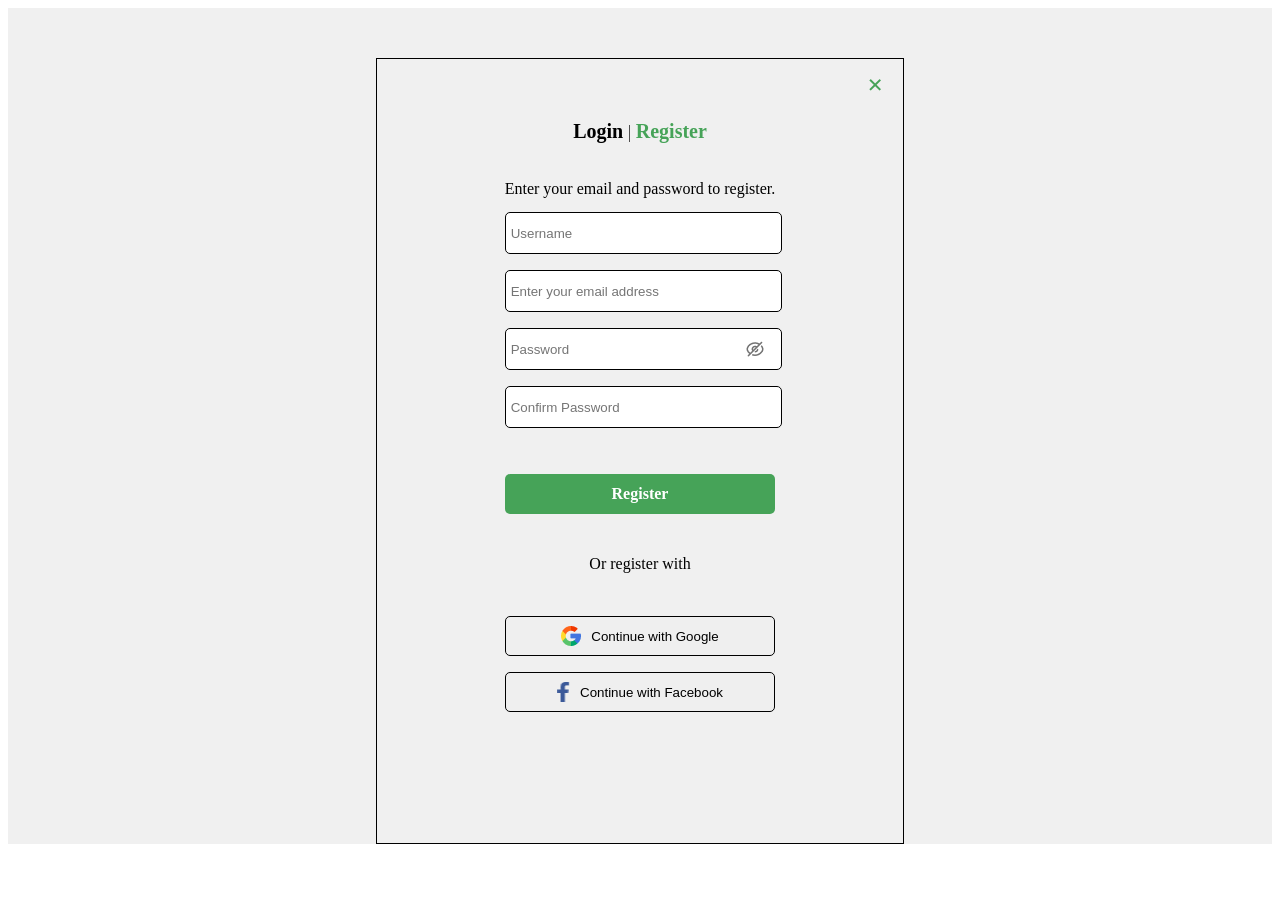
==== registration.html @ bc39f462 "Add homework 3 files" ====
<!DOCTYPE html>
<html lang="en">
    <style>
        .form-container 
        {
            display: flex;
            justify-content: center;
            align-items: center;
            background-color: #f0f0f0;
            flex-direction: column;
        }
        .form-padding {
           border: 1px solid black;
            max-width: 500px;
            height: 656px;
            display: flex;
            flex-direction: column;
            align-items: center;
            margin: 50px 50px 0px 50px;
            padding: 5vw 10vw 5vw 10vw;
        }
        form {
            width: 100%;
            padding-top: 7px;
            gap: 16px;
            display: flex        ;
            flex-direction: column;
        }
        .form-description {
            display: flex;
            justify-content: flex-start;
            width: 100%;
            padding-top: 20px;
            padding-bottom: 7px;
        }
        .form-title {
            color: #3D3D3D;
            font-size: 18px;
            font-style: normal;
            font-weight: 250;
            line-height: 16px; 
            justify-content: space-around;
            padding-bottom: 20px;
            .login {
                font-size: 20px;
                color: black;
                font-weight: bold;
            }
            .register {
                font-size: 20px;
                color: #46A358;
                font-weight: bold;
            }
        }
        input {
            width: 100%;
            max-width: 297px;
            height: 40px;
            padding: 0;
            border-radius: 5px;
            border: solid 0.1px;
            padding-left: 5px;
        }
        button {
            max-width: 300px;
            height: 40px;
        }
        .register-btn {
            border-radius: 5px;
            background: #46A358;
            border: 0;
            color: #FFF;
            font-family: "Cera Pro";
            font-size: 16px;
            font-style: normal;
            font-weight: 700;
            line-height: 16px; 
            margin-top: 30px;
            margin-bottom: 25px;
        }
        .social-login {
            padding-bottom: 27px;
            text-align: center;
        }
        .password-wrapper {
            position: relative;
            img {
               position: absolute;
                top: 11px;
                right: 10px; 
            }
        }
        .close-btn {
            position: absolute;
            top: 10px;
            right: 20px;
            font-size: 28px;
            text-decoration: none;
            color: #46A358;
            font-weight: bold;
        }
        .form-padding {
            position: relative;
        }
        .social-btn {
            display: flex        ;
            align-content: center;
            align-items: center;
            justify-content: center;
            gap: 10px;
            cursor: pointer;
            border-radius: 5px;
            border: solid 0.1px;
        }
        .social-btn:hover {
            box-shadow: 12px 8px 10px rgba(0, 0, 0, 0.25);
            transition: 0.4s;
        }
        .register-btn:hover {
            box-shadow: 0px 0px 19px 2px #46A358;
            transition: 0.4s;
            scale: 1.1;
            cursor: pointer;
        }
        
        
        
        
    </style>
<head>
    <meta charset="UTF-8">
    <meta name="viewport" content="width=device-width, initial-scale=1.0">
    <title>Registration</title>
    </head>
<body>
<div class="form-container">
    <div class="form-padding">
        <a href="ups.html" class="close-btn">×</a>
        <div class="form-title">
            <span class="login">Login</span>
            <span class="slesh">|</span>
            <span class="register">Register</span>
        </div>
        <div class="form-description">Enter your email and password to register.</div>
        <form action="complite.html" method="get" target="_blank">
            <div class="form-group">
                <input type="text" placeholder="Username">
            </div>
            <div class="form-group">
                <input type="email" placeholder="Enter your email address">
            </div>
            <div class="form-group password">
                <div class="password-wrapper">
                    <input type="password" placeholder="Password" id="password">
                    <img src="img/Hide.png" alt="show password" id="toggle-password" width="20" height="20">
                </div>
            </div>
            <div class="form-group">
                <input type="password" placeholder="Confirm Password">
            </div>
            <button type="submit" class="register-btn">Register</button>
            <div class="social-login">Or register with</div>
            <button type="submit" class="social-btn" formaction="https://accounts.google.com" formtarget="_blank">
                <img src="img/Group.png" alt="Google" width="20" height="20">Continue with Google
            </button>
            <button type="submit" class="social-btn" formaction="https://www.facebook.com/login" formtarget="_blank">
                <img src="img/Vector.png" alt="Facebook" width="13" height="20">Continue with Facebook
            </button>
        </form>
    </div>
    
</div>
</body>
</html>
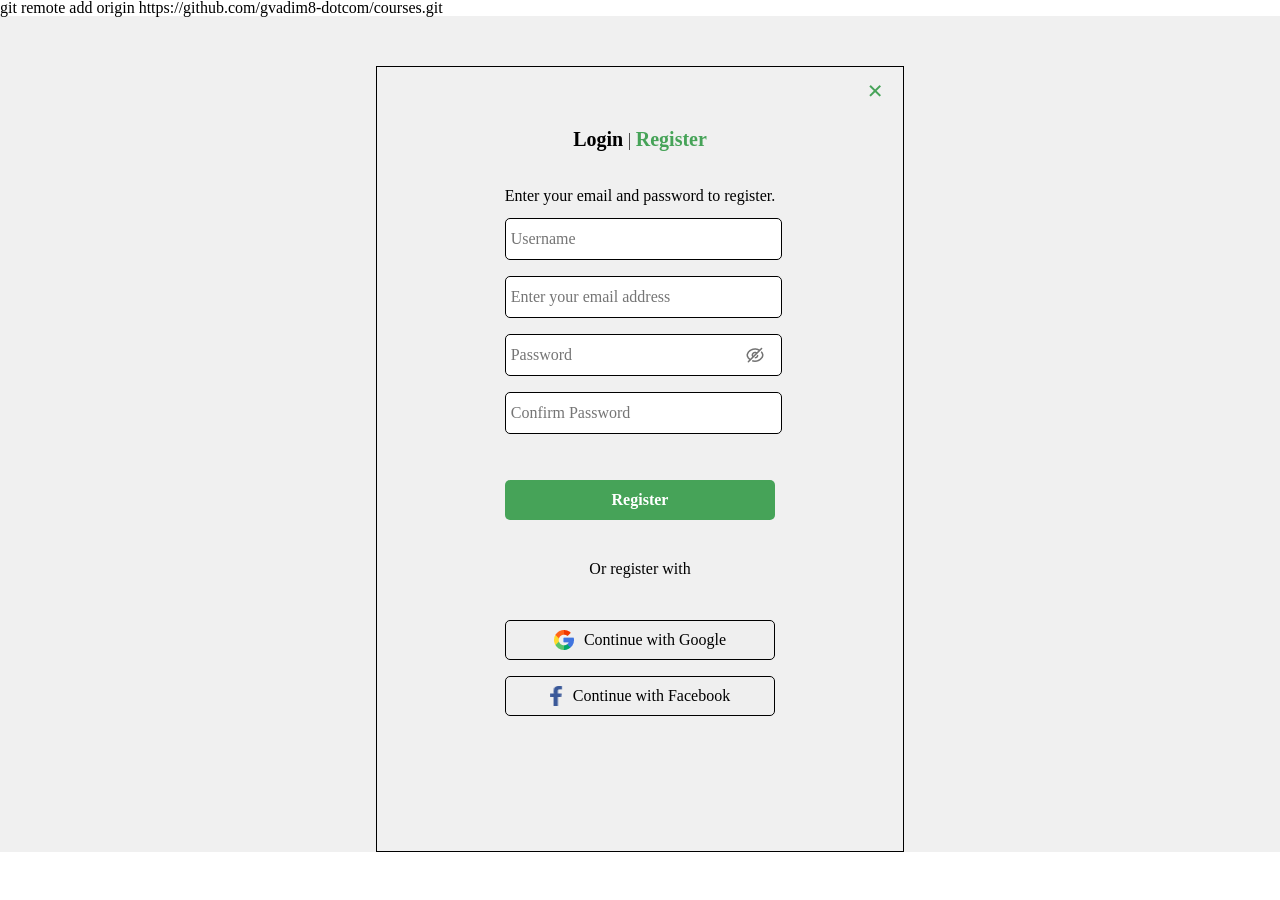
==== commit df5df447: "first commit" ====
--- a/registration.html
+++ b/registration.html
@@ -1,136 +1,17 @@
 <!DOCTYPE html>
 <html lang="en">
-    <style>
-        .form-container 
-        {
-            display: flex;
-            justify-content: center;
-            align-items: center;
-            background-color: #f0f0f0;
-            flex-direction: column;
-        }
-        .form-padding {
-           border: 1px solid black;
-            max-width: 500px;
-            height: 656px;
-            display: flex;
-            flex-direction: column;
-            align-items: center;
-            margin: 50px 50px 0px 50px;
-            padding: 5vw 10vw 5vw 10vw;
-        }
-        form {
-            width: 100%;
-            padding-top: 7px;
-            gap: 16px;
-            display: flex        ;
-            flex-direction: column;
-        }
-        .form-description {
-            display: flex;
-            justify-content: flex-start;
-            width: 100%;
-            padding-top: 20px;
-            padding-bottom: 7px;
-        }
-        .form-title {
-            color: #3D3D3D;
-            font-size: 18px;
-            font-style: normal;
-            font-weight: 250;
-            line-height: 16px; 
-            justify-content: space-around;
-            padding-bottom: 20px;
-            .login {
-                font-size: 20px;
-                color: black;
-                font-weight: bold;
-            }
-            .register {
-                font-size: 20px;
-                color: #46A358;
-                font-weight: bold;
-            }
-        }
-        input {
-            width: 100%;
-            max-width: 297px;
-            height: 40px;
-            padding: 0;
-            border-radius: 5px;
-            border: solid 0.1px;
-            padding-left: 5px;
-        }
-        button {
-            max-width: 300px;
-            height: 40px;
-        }
-        .register-btn {
-            border-radius: 5px;
-            background: #46A358;
-            border: 0;
-            color: #FFF;
-            font-family: "Cera Pro";
-            font-size: 16px;
-            font-style: normal;
-            font-weight: 700;
-            line-height: 16px; 
-            margin-top: 30px;
-            margin-bottom: 25px;
-        }
-        .social-login {
-            padding-bottom: 27px;
-            text-align: center;
-        }
-        .password-wrapper {
-            position: relative;
-            img {
-               position: absolute;
-                top: 11px;
-                right: 10px; 
-            }
-        }
-        .close-btn {
-            position: absolute;
-            top: 10px;
-            right: 20px;
-            font-size: 28px;
-            text-decoration: none;
-            color: #46A358;
-            font-weight: bold;
-        }
-        .form-padding {
-            position: relative;
-        }
-        .social-btn {
-            display: flex        ;
-            align-content: center;
-            align-items: center;
-            justify-content: center;
-            gap: 10px;
-            cursor: pointer;
-            border-radius: 5px;
-            border: solid 0.1px;
-        }
-        .social-btn:hover {
-            box-shadow: 12px 8px 10px rgba(0, 0, 0, 0.25);
-            transition: 0.4s;
-        }
-        .register-btn:hover {
-            box-shadow: 0px 0px 19px 2px #46A358;
-            transition: 0.4s;
-            scale: 1.1;
-            cursor: pointer;
-        }
-        
-        
-        
-        
-    </style>
 <head>
     <meta charset="UTF-8">
     <meta name="viewport" content="width=device-width, initial-scale=1.0">
     <title>Registration</title>
+    <!-- Reset browser styles -->
+    <link rel="stylesheet" href="css/reset.css">
+
+    <!-- Normalize.css (universal alignment) -->
+    <link rel="stylesheet" href="css/normalize.css">
+
+    <!-- Your own styles -->
+    git remote add origin https://github.com/gvadim8-dotcom/courses.git<link rel="stylesheet" href="css/styles.css">
     </head>
 <body>
 <div class="form-container">
@@ -168,7 +49,6 @@
             </button>
         </form>
     </div>
-    
 </div>
 </body>
 </html>
--- a/css/styles.css
+++ b/css/styles.css
@@ -0,0 +1,130 @@
+        .form-container 
+        {
+            display: flex;
+            justify-content: center;
+            align-items: center;
+            background-color: #f0f0f0;
+            flex-direction: column;
+        }
+        .form-padding {
+           border: 1px solid black;
+            max-width: 500px;
+            height: 656px;
+            display: flex;
+            flex-direction: column;
+            align-items: center;
+            margin: 50px 50px 0px 50px;
+            padding: 5vw 10vw 5vw 10vw;
+        }
+        form {
+            width: 100%;
+            padding-top: 7px;
+            gap: 16px;
+            display: flex        ;
+            flex-direction: column;
+        }
+        .form-description {
+            display: flex;
+            justify-content: flex-start;
+            width: 100%;
+            padding-top: 20px;
+            padding-bottom: 7px;
+        }
+        .form-title {
+            color: #3D3D3D;
+            font-size: 18px;
+            font-style: normal;
+            font-weight: 250;
+            line-height: 16px; 
+            justify-content: space-around;
+            padding-bottom: 20px;
+            .login {
+                font-size: 20px;
+                color: black;
+                font-weight: bold;
+            }
+            .register {
+                font-size: 20px;
+                color: #46A358;
+                font-weight: bold;
+            }
+        }
+        input {
+            width: 100%;
+            max-width: 297px;
+            height: 40px;
+            padding: 0;
+            border-radius: 5px;
+            border: solid 0.1px;
+            padding-left: 5px;
+        }
+        button {
+            max-width: 300px;
+            height: 40px;
+        }
+        .register-btn {
+            border-radius: 5px;
+            background: #46A358;
+            border: 0;
+            color: #FFF;
+            font-family: "Cera Pro";
+            font-size: 16px;
+            font-style: normal;
+            font-weight: 700;
+            line-height: 16px; 
+            margin-top: 30px;
+            margin-bottom: 25px;
+        }
+        .social-login {
+            padding-bottom: 27px;
+            text-align: center;
+        }
+        .password-wrapper {
+            position: relative;
+            img {
+               position: absolute;
+                top: 11px;
+                right: 10px; 
+            }
+        }
+        .password-wrapper {
+            position: relative;
+            img {
+               position: absolute;
+                top: 11px;
+                right: 10px; 
+            }
+        }
+        .close-btn {
+            position: absolute;
+            top: 10px;
+            right: 20px;
+            font-size: 28px;
+            text-decoration: none;
+            color: #46A358;
+            font-weight: bold;
+        }
+        .form-padding {
+            position: relative;
+        }
+        .social-btn {
+            display: flex        ;
+            align-content: center;
+            align-items: center;
+            justify-content: center;
+            gap: 10px;
+            cursor: pointer;
+            border-radius: 5px;
+            border: solid 0.1px;
+        }
+        .social-btn:hover {
+            box-shadow: 12px 8px 10px rgba(0, 0, 0, 0.25);
+            transition: 0.4s;
+        }
+        .register-btn:hover {
+            box-shadow: 0px 0px 19px 2px #46A358;
+            transition: 0.4s;
+            scale: 1.1;
+            cursor: pointer;
+        }
+    
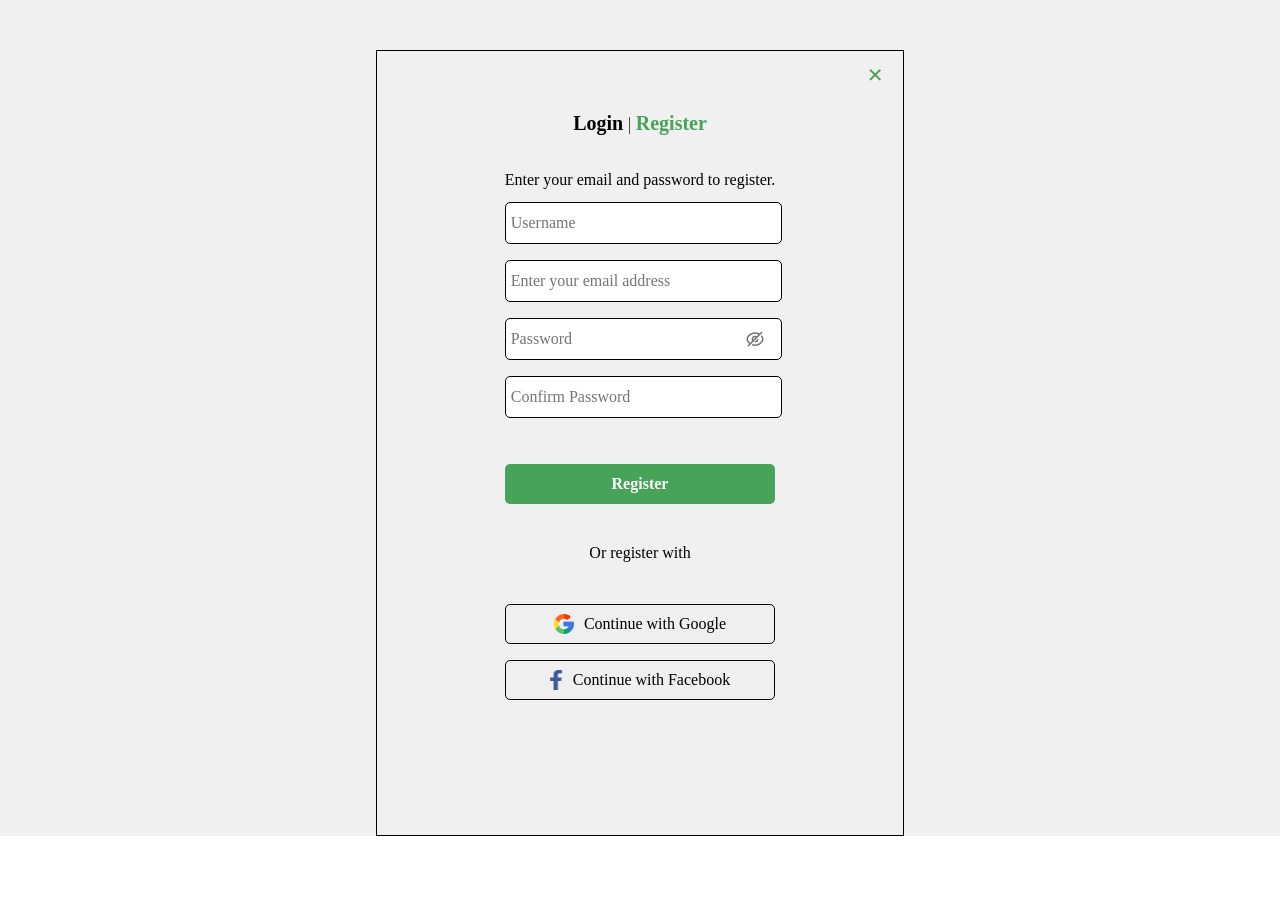
==== commit e74e1ad6: "first commit" ====
--- a/registration.html
+++ b/registration.html
@@ -11,7 +11,7 @@
     <link rel="stylesheet" href="css/normalize.css">
 
     <!-- Your own styles -->
-    git remote add origin https://github.com/gvadim8-dotcom/courses.git<link rel="stylesheet" href="css/styles.css">
+    <link rel="stylesheet" href="css/styles.css">
     </head>
 <body>
 <div class="form-container">
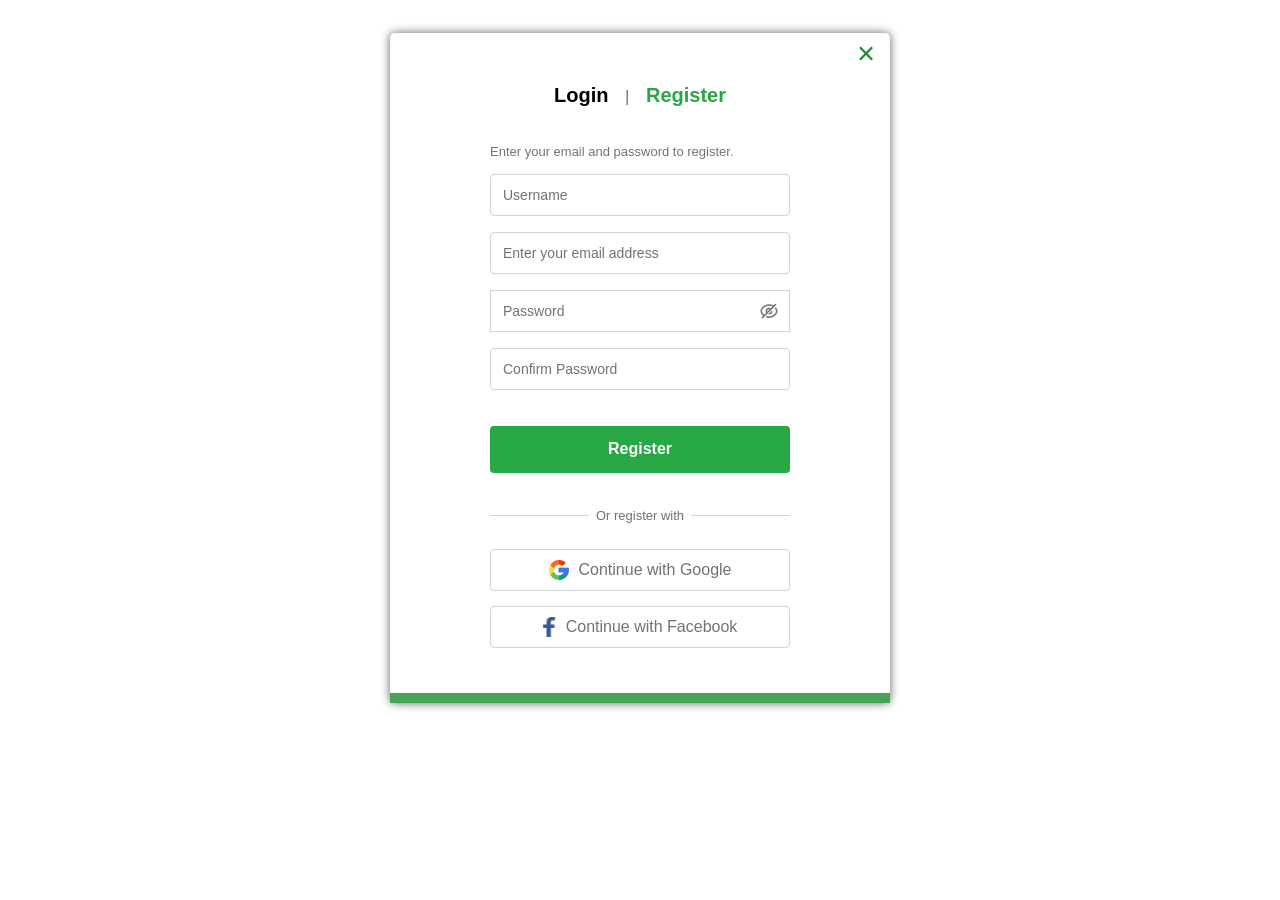
==== commit b95172a2: "first commit" ====
--- a/registration.html
+++ b/registration.html
@@ -4,7 +4,6 @@
     <meta charset="UTF-8">
     <meta name="viewport" content="width=device-width, initial-scale=1.0">
     <title>Registration</title>
-    <!-- Reset browser styles -->
     <link rel="stylesheet" href="css/reset.css">
 
     <!-- Normalize.css (universal alignment) -->
@@ -12,11 +11,11 @@
 
     <!-- Your own styles -->
     <link rel="stylesheet" href="css/styles.css">
-    </head>
+</head>
 <body>
 <div class="form-container">
     <div class="form-padding">
-        <a href="ups.html" class="close-btn">×</a>
+        <a href="index.html" class="close-btn">×</a>
         <div class="form-title">
             <span class="login">Login</span>
             <span class="slesh">|</span>
@@ -49,6 +48,7 @@
             </button>
         </form>
     </div>
+    <div class="greenbg"></div>
 </div>
 </body>
 </html>
--- a/css/styles.css
+++ b/css/styles.css
@@ -1,130 +1,358 @@
-        .form-container 
-        {
-            display: flex;
-            justify-content: center;
-            align-items: center;
-            background-color: #f0f0f0;
-            flex-direction: column;
-        }
-        .form-padding {
-           border: 1px solid black;
+     @font-face {
+            font-family: 'Cera Pro';
+            src: url('font/CeraPro-Regular.woff2') format('woff2');
+            font-weight: 400;
+            font-style: normal;
+            font-display: swap;
+        }
+        .form-container {
+            font-family: 'Cera Pro', sans-serif !important;
+        }
+        .form-container {
             max-width: 500px;
-            height: 656px;
-            display: flex;
-            flex-direction: column;
-            align-items: center;
-            margin: 50px 50px 0px 50px;
-            padding: 5vw 10vw 5vw 10vw;
-        }
-        form {
-            width: 100%;
-            padding-top: 7px;
-            gap: 16px;
-            display: flex        ;
-            flex-direction: column;
-        }
-        .form-description {
-            display: flex;
-            justify-content: flex-start;
-            width: 100%;
-            padding-top: 20px;
-            padding-bottom: 7px;
-        }
-        .form-title {
-            color: #3D3D3D;
-            font-size: 18px;
-            font-style: normal;
-            font-weight: 250;
-            line-height: 16px; 
-            justify-content: space-around;
-            padding-bottom: 20px;
-            .login {
-                font-size: 20px;
-                color: black;
-                font-weight: bold;
-            }
-            .register {
-                font-size: 20px;
-                color: #46A358;
-                font-weight: bold;
-            }
-        }
-        input {
-            width: 100%;
-            max-width: 297px;
-            height: 40px;
+            height: 670px;
+            margin: 0 auto;
+            background: #fff;
             padding: 0;
             border-radius: 5px;
-            border: solid 0.1px;
-            padding-left: 5px;
-        }
-        button {
-            max-width: 300px;
-            height: 40px;
+            box-shadow: 0 0 10px #000000a1;
+            text-align: center;
+            position: relative;
+            color: #727272;
+            display: flex        ;
+            justify-content: space-between;
+            flex-direction: column;
+            align-items: center;
+            margin-top: 33px;
+        }
+        .form-title {
+            color: #28a745;
+            font-size: 20px;
+            padding-bottom: 40px;
+            padding-top: 52px;
+            font-weight: 600;
+        }
+        .slesh {
+            padding-left: 11px;
+            padding-right: 11px;
+            font-weight: 100;
+            color: #6c757d;
+            font-size: 17px;
+        }
+        .login {
+            color:#000000FF ;
+        }
+        .form-description {
+            color: #6c757d;
+            margin-bottom: 14px;
+            font-size: 13px;
+            font-weight: 400;
+            text-align: left;
+        }
+        .form-group {
+            margin-bottom: 16px;
+            text-align: left;
+            margin-top: 16px;
+        }
+        .form-group input {
+            width: 100%;
+            padding: 12px;
+            border: 1px solid #ced4da;
+            border-radius: 4px;
+            box-sizing: border-box;
+            font-size: 14px;
+            font-weight: 400;
+        }
+        .form-group input[type="password"] {
+            padding-right: 30px;
+            position: relative;
         }
         .register-btn {
-            border-radius: 5px;
-            background: #46A358;
-            border: 0;
-            color: #FFF;
-            font-family: "Cera Pro";
+            width: 100%;
+            padding: 14px;
+            background-color: #28a745;
+            color: #fff;
+            border: none;
+            border-radius: 4px;
             font-size: 16px;
-            font-style: normal;
+            cursor: pointer;
+            margin-top: 20px;
             font-weight: 700;
-            line-height: 16px; 
-            margin-top: 30px;
-            margin-bottom: 25px;
+        }
+        .register-btn:hover {
+            background-color: #218838;
+            transition: 0.4s;
+            box-shadow: 0px 0px 14px 3px #16a937;
         }
         .social-login {
+            padding-top: 36px;
+            display: flex;
+            align-items: center;
+            color: #727272;
+            font-weight: 400;
+            font-size: 13px;
             padding-bottom: 27px;
-            text-align: center;
-        }
-        .password-wrapper {
-            position: relative;
-            img {
-               position: absolute;
-                top: 11px;
-                right: 10px; 
-            }
-        }
-        .password-wrapper {
-            position: relative;
-            img {
-               position: absolute;
-                top: 11px;
-                right: 10px; 
-            }
+        }
+        .social-btn {
+            width: 100%;
+            padding: 10px;
+            margin-bottom: 15px;
+            border: 1px solid #ced4da;
+            border-radius: 4px;
+            background-color: #fff;
+            cursor: pointer;
+            display: flex;
+            align-items: center;
+            justify-content: center;
+            color: #727272;
+            font-weight: 500;
+        }
+        .social-btn img {
+            margin-right: 10px;
         }
         .close-btn {
             position: absolute;
-            top: 10px;
-            right: 20px;
-            font-size: 28px;
+            top: 5px;
+            right: 15px;
+            cursor: pointer;
+            font-size: 31px;
+            font-weight: 100;
+            color: #218838;
             text-decoration: none;
+        }
+        .close-btn:hover {
+            scale: 1.3;
+            transition: 0.4s;
+        }
+        .password-wrapper {
+            border: 1px solid #ced4da;
+            display: flex        ;
+            justify-content: space-between;
+            align-items: center;
+        }
+        input#password {
+            border: none;
+        }
+        .social-login::before,
+        .social-login::after {
+            content: '';
+            flex: 1;
+            height: 1px;
+            background: #ced4da;
+            margin: 0;
+        }
+        .social-login::before {
+            margin-right:7px ;
+        }
+        .social-login::after {
+            margin-left:7px ;
+        }
+        .form-padding {
+            width: 300px;
+            text-align: center;
+        }
+        form {
+            width: 100%;
+        }
+        .greenbg {
+            background:#46A358 ;
+            height: 10px;
+            width: 100%;
+        }
+        img#toggle-password {
+            padding-right: 10px;
+        }
+        .register-btn a {
+            text-decoration: none;
+            color: white;
+        }
+        button.social-btn {
+            font-family: 'Cera Pro', sans-serif !important;
+        }
+        button.register-btn {
+            font-family: 'Cera Pro', sans-serif !important;
+        }
+        input,
+        button,
+        text,
+        textarea,
+        select {
+            font-family: 'Cera Pro', sans-serif !important;
+        }
+        input::placeholder {
+            font-family: 'Cera Pro', sans-serif !important;
+            color: #727272;
+            font-size: 14px;
+        }
+        .main_container {
+            display: flex;
+            justify-content: center;
+            align-items: center;
+            /* margin-left: 120px;
+            margin-right: 120px;
+            margin-bottom: 50px;
+            margin-top: 30px; */
+            max-width: 1200px;
+            /* height: 450px; */
+            flex-shrink: 0;
+            padding-left: 40px;
+            background: linear-gradient(98deg, #6c6c6c2e -23.46%, #6c6c6c2e 107.51%);
+            padding-bottom: 85px;
+            padding-top: 68px;
+        }
+        .first_image img{
+            width: 507px;
+            height: 450px;
+        }
+        .second_image img{
+            width: 135px;
+            height: 135px;
+        }
+        h2 {
+            color: #3D3D3D;
+            font-family: 'Cera Pro', sans-serif !important;
+            font-size: 14px;
+            font-style: normal;
+            font-weight: 500;
+            line-height: 16px; /* 114.286% */
+            letter-spacing: 1.4px;
+            text-transform: uppercase;
+        }
+        h1 {
+            color: #3D3D3D;
+            font-family: 'Cera Pro', sans-serif !important;
+            font-size: 70px;
+            font-style: normal;
+            font-weight: 900;
+            line-height: 70px; /* 100% */
+            text-transform: uppercase;
+            margin: 0;
+        }
+        h1 span {
             color: #46A358;
-            font-weight: bold;
-        }
-        .form-padding {
+            font-family: 'Cera Pro', sans-serif !important;
+            font-size: 70px;
+            font-style: normal;
+            font-weight: 900;
+            line-height: 70px;
+            text-transform: uppercase;
+        }
+        .index {
+            display: flex;
+            max-width: 1440px;
+            padding: 2.5vw 10vw 4vw 10vw;
+            flex-direction: column;
+            align-items: flex-start;
+            gap: 12px;
+        }
+        p {
+            color: #727272;
+            font-family: 'Cera Pro', sans-serif !important;
+            font-size: 14px;
+            font-style: normal;
+            font-weight: 400;
+            line-height: 24px; /* 171.429% */
+            max-width: 557px;
+            height: 45px;
+            flex-shrink: 0;
+        }
+        .block_text .register-btn{
+            max-width: 140px;
+            margin-top: 44px;
+            flex-shrink: 0;
+        }
+        .second_image  {
             position: relative;
         }
-        .social-btn {
-            display: flex        ;
+        .second_image  img {
+             position: absolute;
+            bottom: 1.2rem;
+            right: 19.8rem;
+        
+        }
+        header {
+            width: 100%;
+            
+        }
+        .header_container {
+            display: flex;
+            justify-content: space-between;
+            align-items: center;
+            width: 100%;
+            flex-direction: row;
+            flex-wrap: nowrap;
+            padding-bottom: 0rem;
+            border-bottom: solid 2px #6c6c6c2e;
+        }
+        .nav_menu ul {
+            display: flex;
+            gap: 32px;
+            list-style: none;
+            padding: 0;
+            margin: 0;
+        }
+        .logo img {
+            width: 150px;
+            height: 34.3px;
+            flex-shrink: 0;
+        }
+        li a {
+            color: #3D3D3D;
+            font-family: 'Cera Pro', sans-serif !important;
+            font-size: 16px;
+            font-style: normal;
+            font-weight: 300;
+            line-height: normal;
+            text-decoration: none;
+        }
+        .firtsmanu a{
+            font-weight:700;
+            border-bottom: 3px solid #46A358;
+            padding-bottom: 11px;
+        }
+        .header_container .register-btn  {
+            width: 76px;
+            height: 12px;
+            flex-shrink: 0;
+            display: flex;
+            align-items: center;
             align-content: center;
-            align-items: center;
             justify-content: center;
-            gap: 10px;
-            cursor: pointer;
-            border-radius: 5px;
-            border: solid 0.1px;
-        }
-        .social-btn:hover {
-            box-shadow: 12px 8px 10px rgba(0, 0, 0, 0.25);
-            transition: 0.4s;
-        }
-        .register-btn:hover {
-            box-shadow: 0px 0px 19px 2px #46A358;
-            transition: 0.4s;
-            scale: 1.1;
-            cursor: pointer;
-        }
-    +            flex-direction: row-reverse;
+            margin: 0;
+        }
+        .login-btn, .login {
+            background-color: rgba(255, 0, 0, 0);
+            border: none;
+        }
+        .login img {
+            display: flex;
+            width: 20px;
+            height: 20px;
+            padding: 2.292px 1.84px 2.292px 1.882px;
+            justify-content: center;
+            align-items: center;
+            flex-shrink: 0;
+        }
+        .login-btn a {
+            color: #FFF;
+            font-family: 'Cera Pro', sans-serif !important;
+            font-size: 16px;
+            font-style: normal;
+            font-weight: 500;
+            line-height: normal;
+        }
+
+        
+        
+
+
+        
+
+
+        
+
+
+        
+
+       
